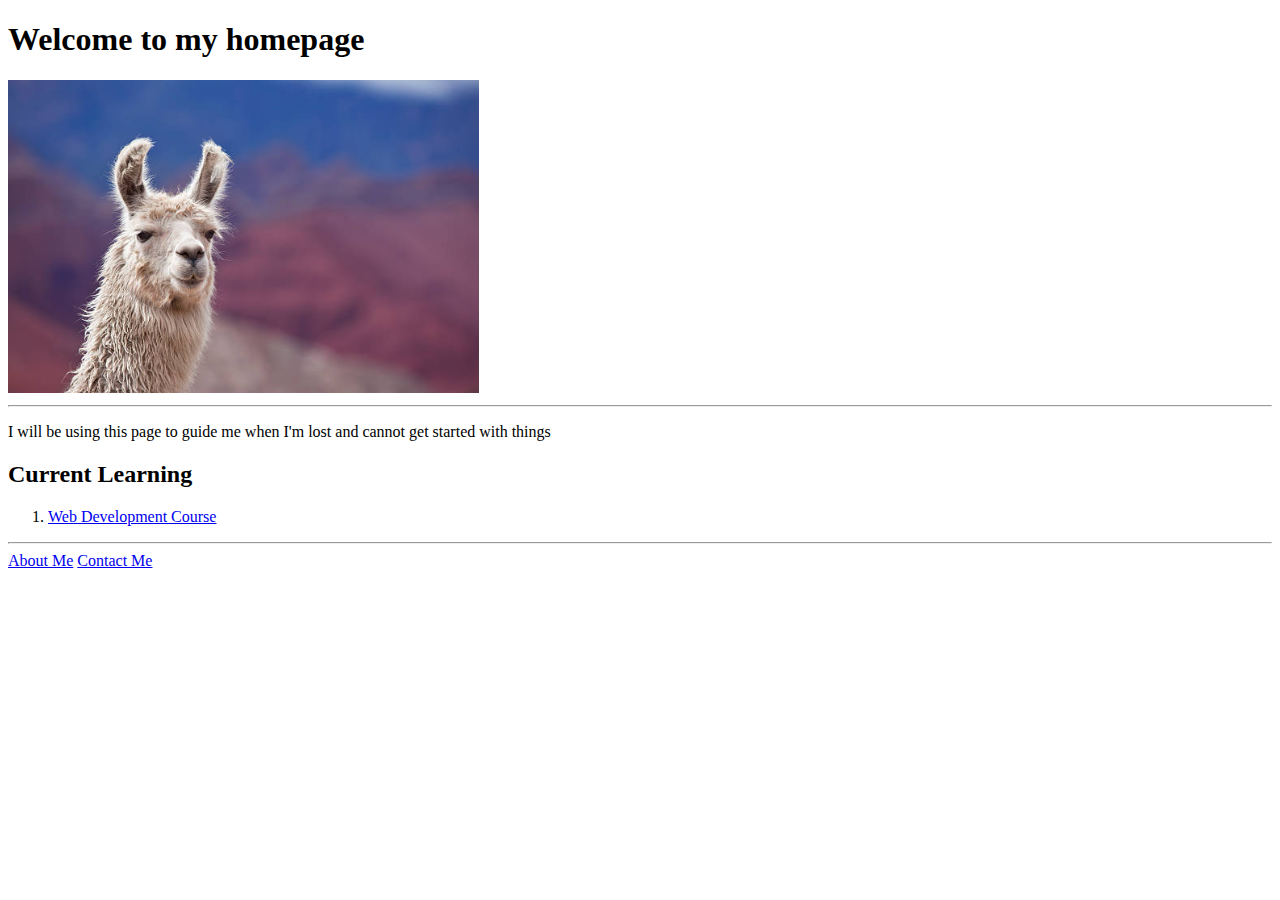
==== index.html @ b7f17bab "First Commit, Hello World" ====
<!DOCTYPE html>
<html lang="en">
	<head>
		<meta charset="UTF-8">
		<title> My Website </title>
	</head>
	<body>
		<h1>Welcome to my homepage</h1>
		<img src=".\assets\images\LlamaIndex.png" alt="A picture of a cool llama"/>
		<hr />

		<p>I will be using this page to guide me when I'm lost and cannot get started with things</p>
		<h2>Current Learning</h2>
		<ol>
			<li><a href="https://www.udemy.com/course/the-complete-web-development-bootcamp/">Web Development Course</a></li>
		</ol>
		<hr />
		<a href=".\public\about.html">About Me</a>
		<a href=".\public\contact.html">Contact Me</a>
	</body>
</html>
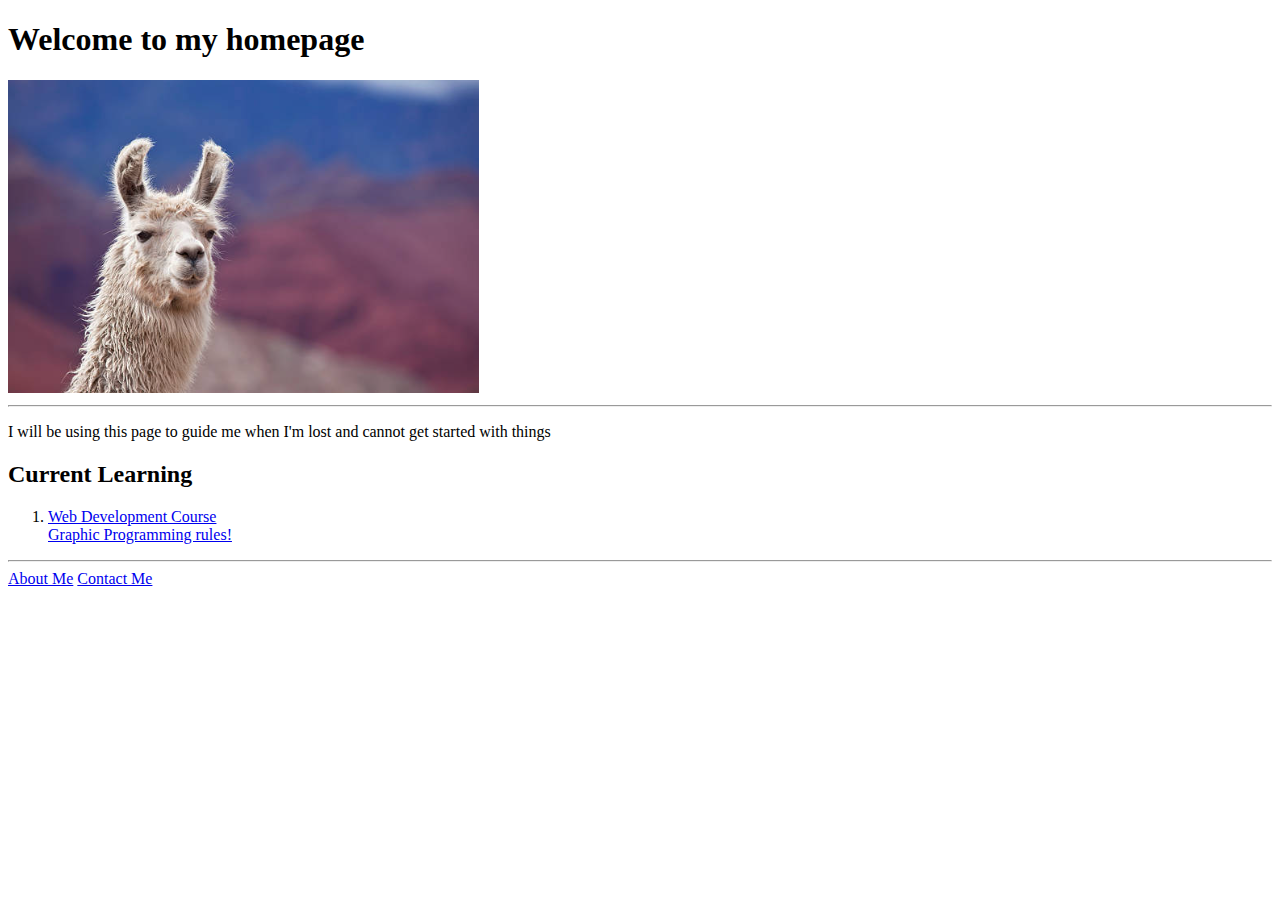
==== commit ae0e5944: "Adding a new list element for graphics programming on my current learning" ====
--- a/index.html
+++ b/index.html
@@ -13,6 +13,7 @@
 		<h2>Current Learning</h2>
 		<ol>
 			<li><a href="https://www.udemy.com/course/the-complete-web-development-bootcamp/">Web Development Course</a></li>
+			<a href=".\public\graphics.html">Graphic Programming rules!</a>
 		</ol>
 		<hr />
 		<a href=".\public\about.html">About Me</a>
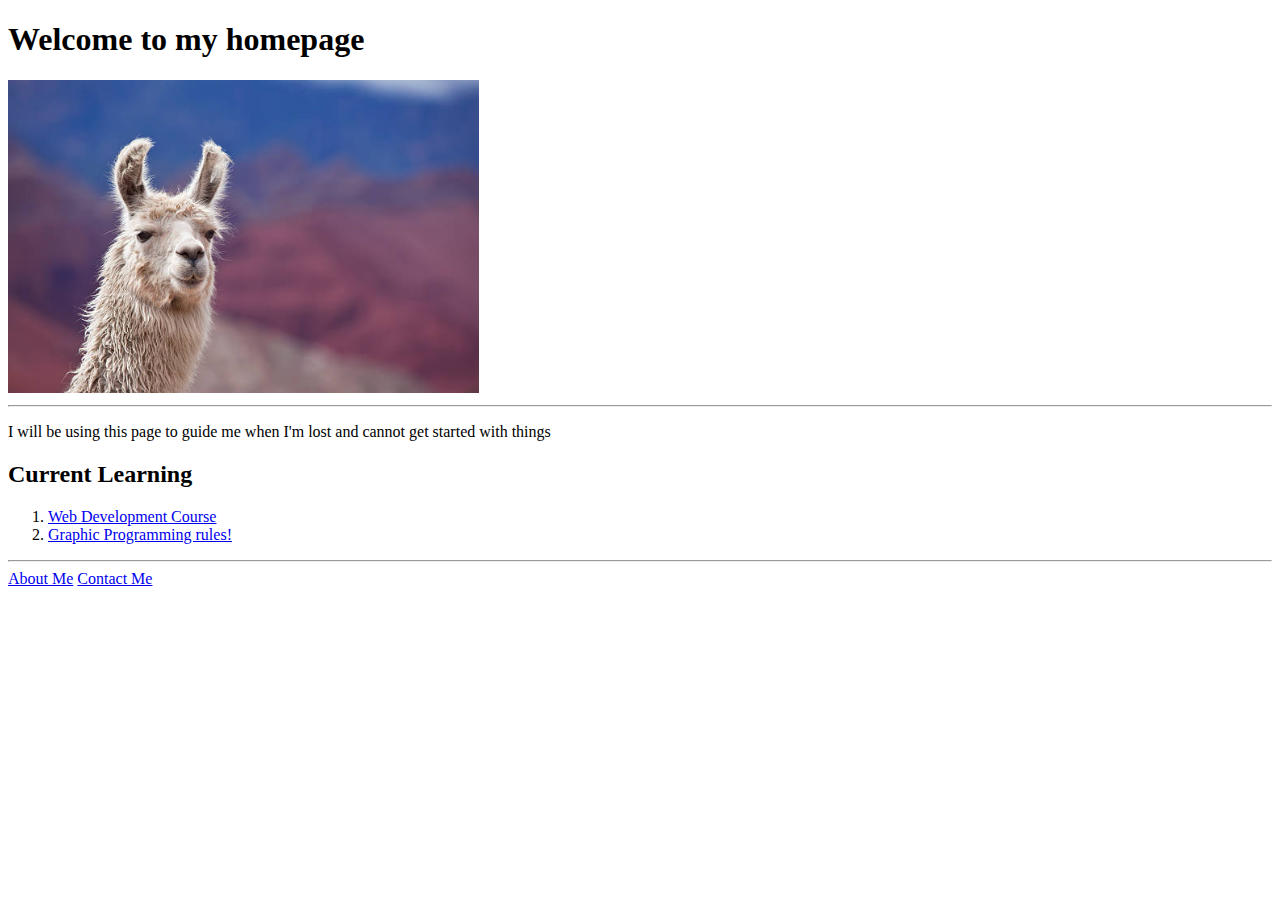
==== commit f03c57a2: "Adding a page for graphics important links" ====
--- a/index.html
+++ b/index.html
@@ -13,7 +13,7 @@
 		<h2>Current Learning</h2>
 		<ol>
 			<li><a href="https://www.udemy.com/course/the-complete-web-development-bootcamp/">Web Development Course</a></li>
-			<a href=".\public\graphics.html">Graphic Programming rules!</a>
+			<li><a href=".\public\graphics.html">Graphic Programming rules!</a></li>
 		</ol>
 		<hr />
 		<a href=".\public\about.html">About Me</a>
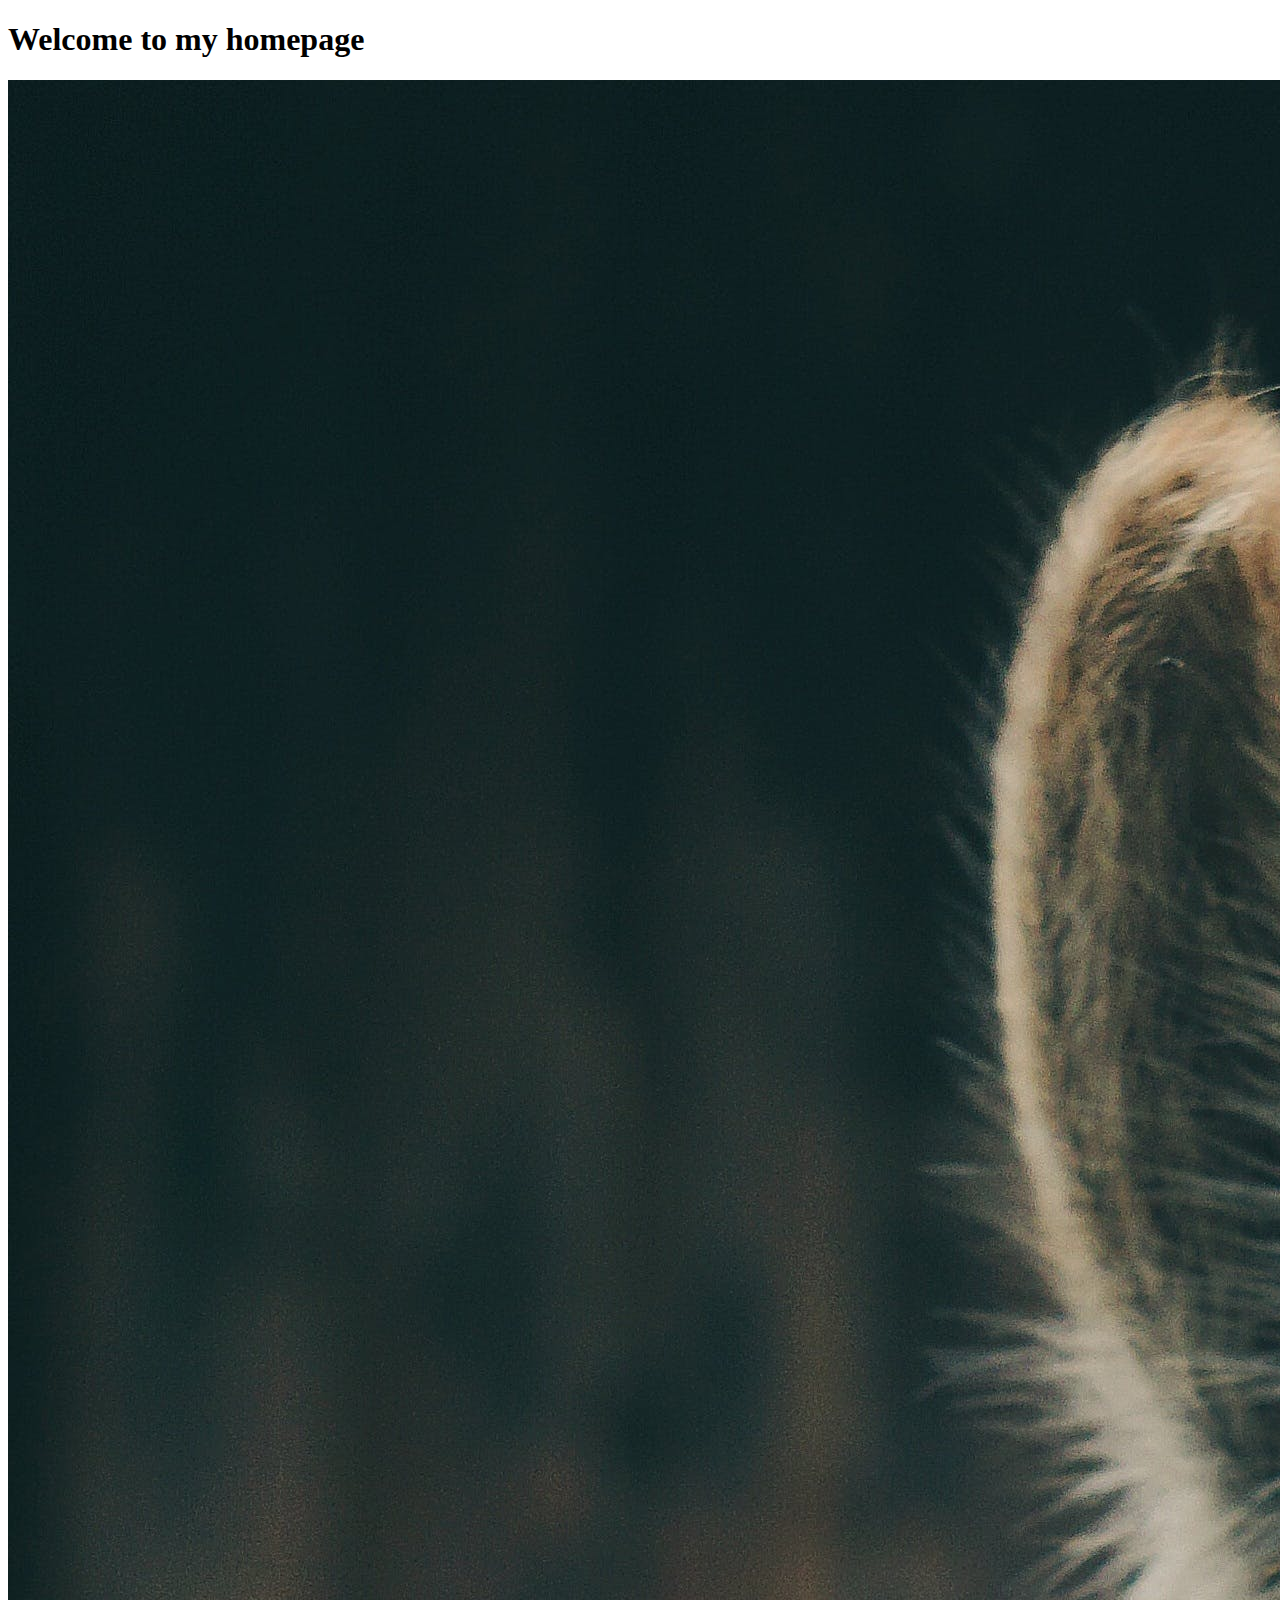
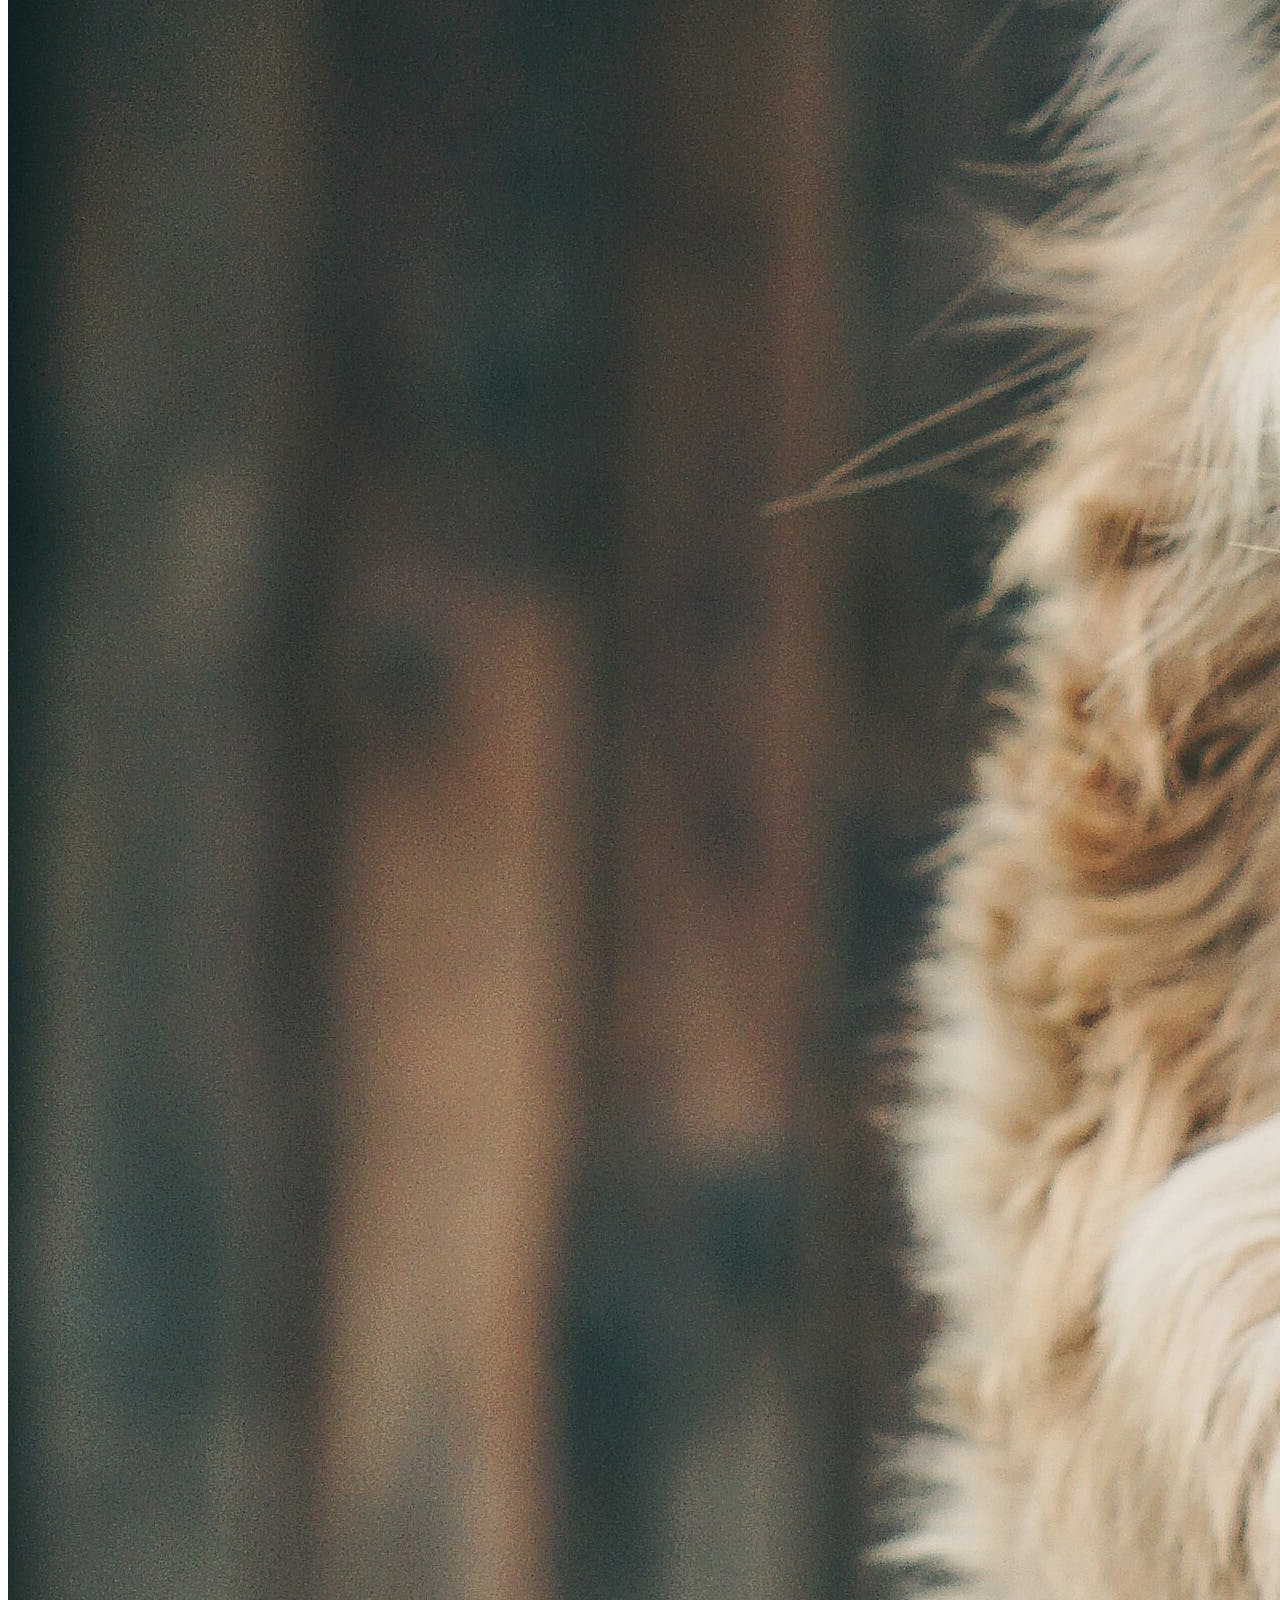
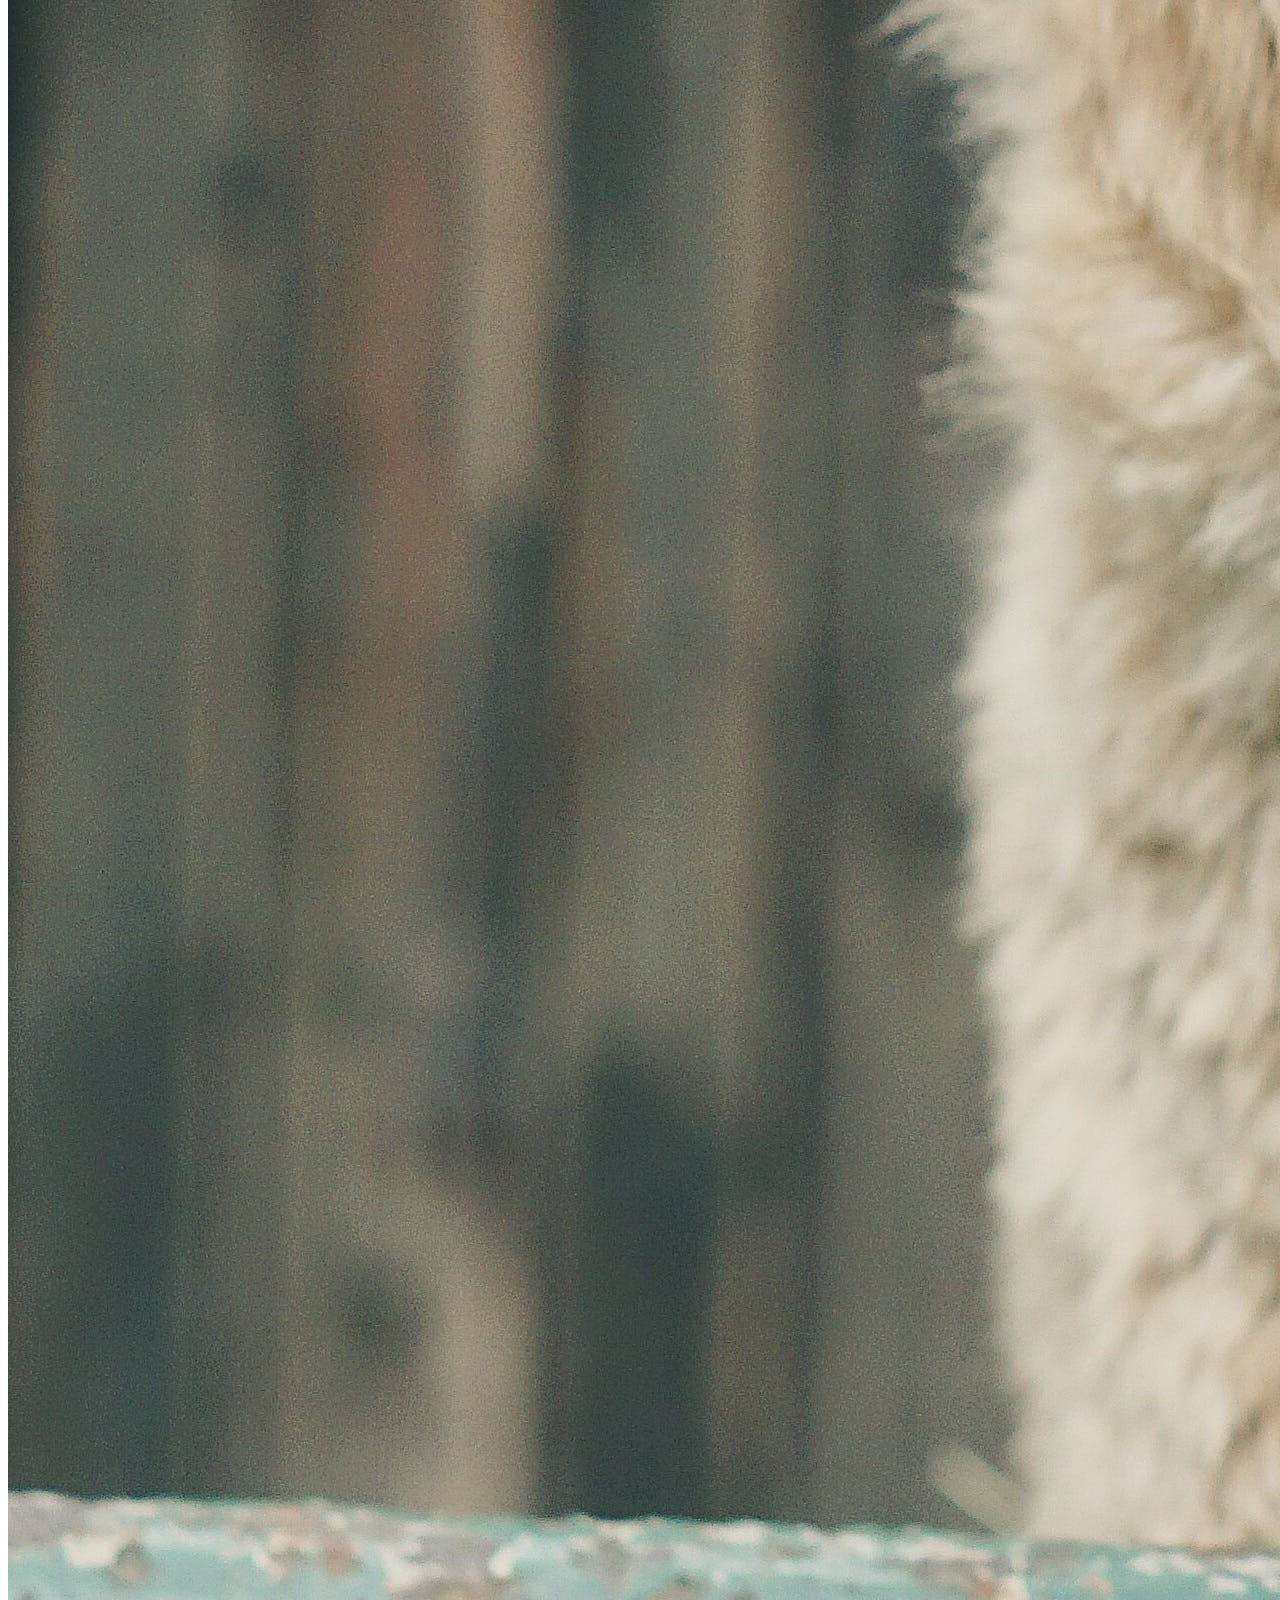
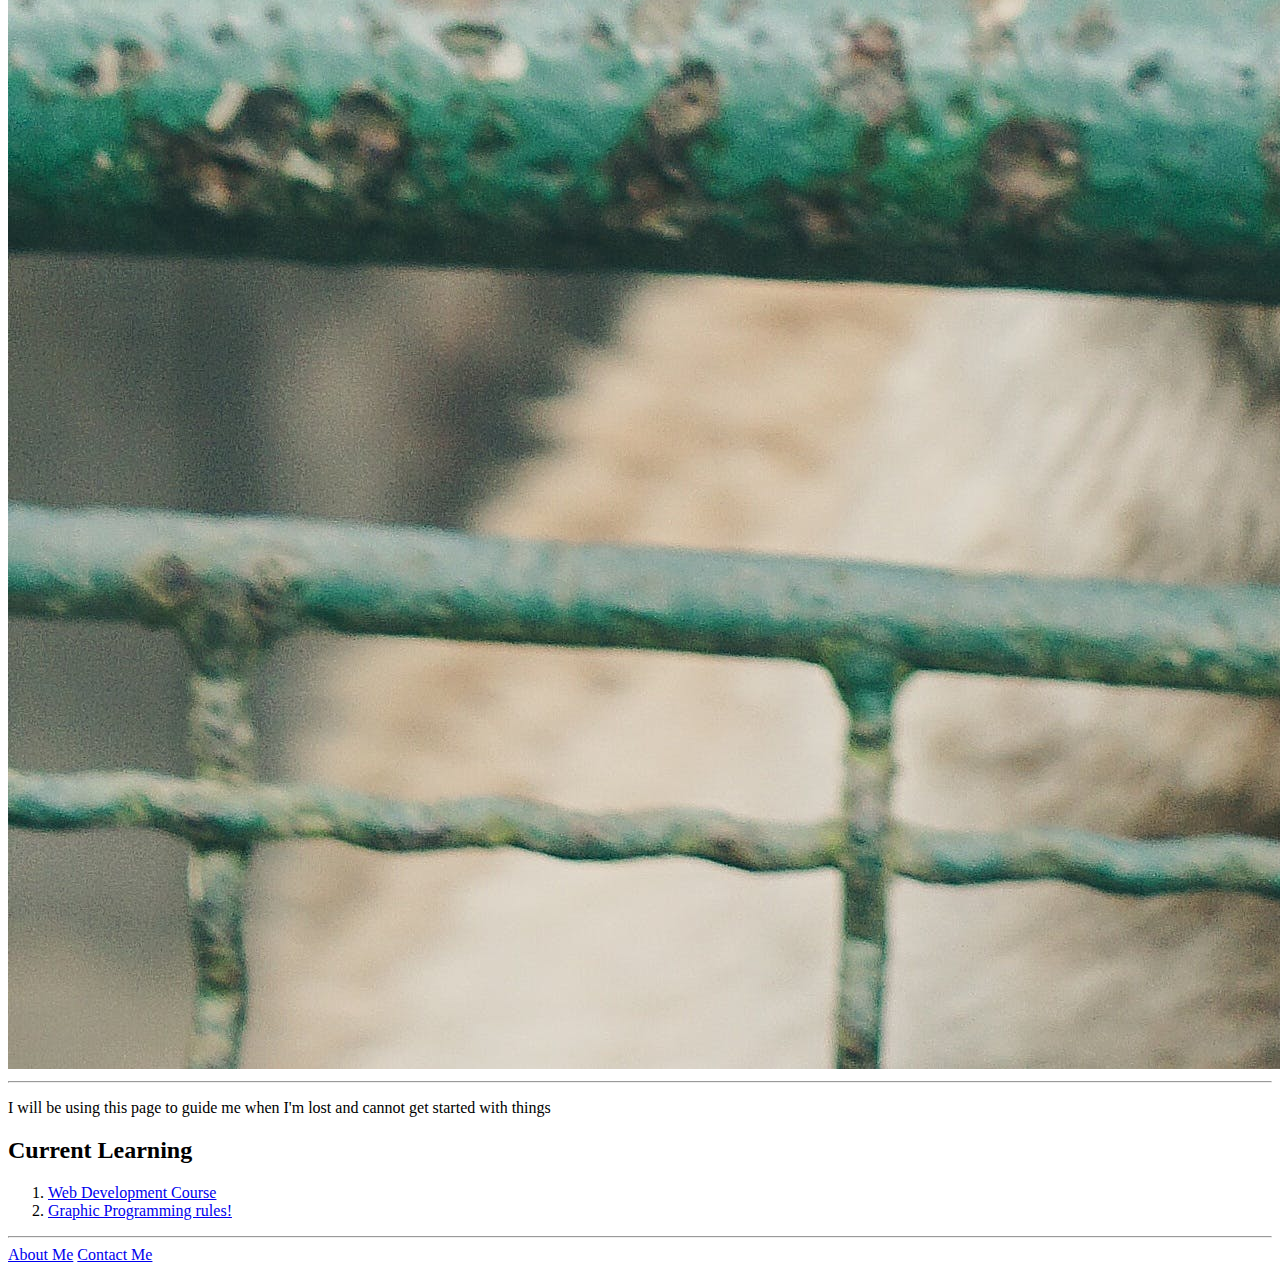
==== commit 41606374: "Changing page llama image" ====
--- a/index.html
+++ b/index.html
@@ -6,7 +6,7 @@
 	</head>
 	<body>
 		<h1>Welcome to my homepage</h1>
-		<img src=".\assets\images\LlamaIndex.png" alt="A picture of a cool llama"/>
+		<img src=".\assets\images\LlamaIndex.jpg" alt="A picture of a cool llama"/>
 		<hr />
 
 		<p>I will be using this page to guide me when I'm lost and cannot get started with things</p>
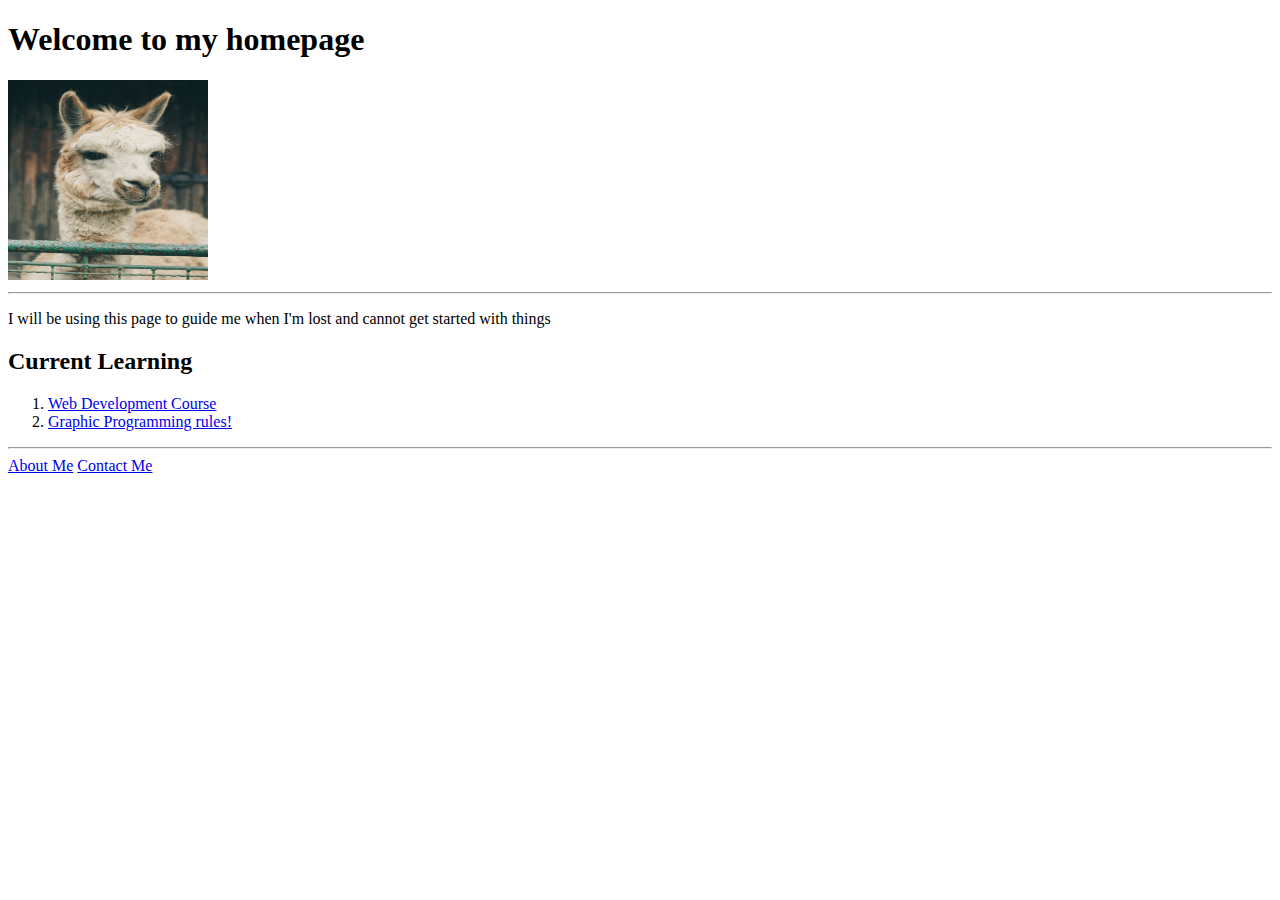
==== commit eafa6ef5: "Added a stylesheet and resized llama image" ====
--- a/index.html
+++ b/index.html
@@ -3,10 +3,11 @@
 	<head>
 		<meta charset="UTF-8">
 		<title> My Website </title>
+		<link rel="stylesheet" href="./style.css" />
 	</head>
 	<body>
 		<h1>Welcome to my homepage</h1>
-		<img src=".\assets\images\LlamaIndex.jpg" alt="A picture of a cool llama"/>
+		<img id ="llama" src=".\assets\images\LlamaIndex.jpg" alt="A picture of a cool llama"/>
 		<hr />
 
 		<p>I will be using this page to guide me when I'm lost and cannot get started with things</p>
--- a/style.css
+++ b/style.css
@@ -0,0 +1,4 @@
+#llama{
+    height: 200px;
+    width: 200px;
+}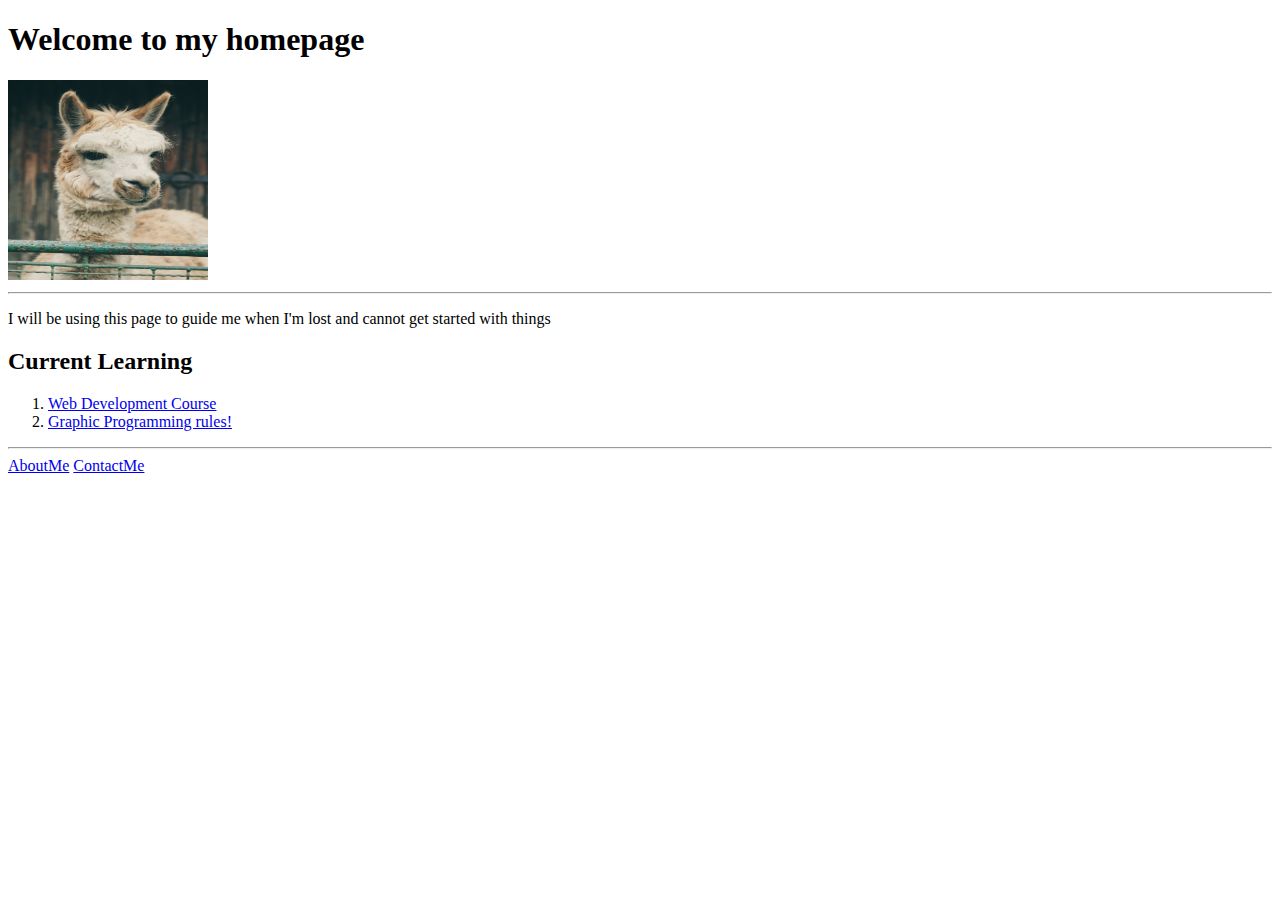
==== commit 08de558a: "Changed the contactme and aboutme lines" ====
--- a/index.html
+++ b/index.html
@@ -7,7 +7,7 @@
 	</head>
 	<body>
 		<h1>Welcome to my homepage</h1>
-		<img id ="llama" src=".\assets\images\LlamaIndex.jpg" alt="A picture of a cool llama"/>
+		<a href=".\motivational.html"><img id ="llama" src=".\assets\images\LlamaIndex.jpg" alt="A picture of a cool llama"/></a> 
 		<hr />
 
 		<p>I will be using this page to guide me when I'm lost and cannot get started with things</p>
@@ -17,7 +17,7 @@
 			<li><a href=".\public\graphics.html">Graphic Programming rules!</a></li>
 		</ol>
 		<hr />
-		<a href=".\public\about.html">About Me</a>
-		<a href=".\public\contact.html">Contact Me</a>
+		<a href=".\public\about.html">AboutMe</a>
+		<a href=".\public\contact.html">ContactMe</a>
 	</body>
 </html>